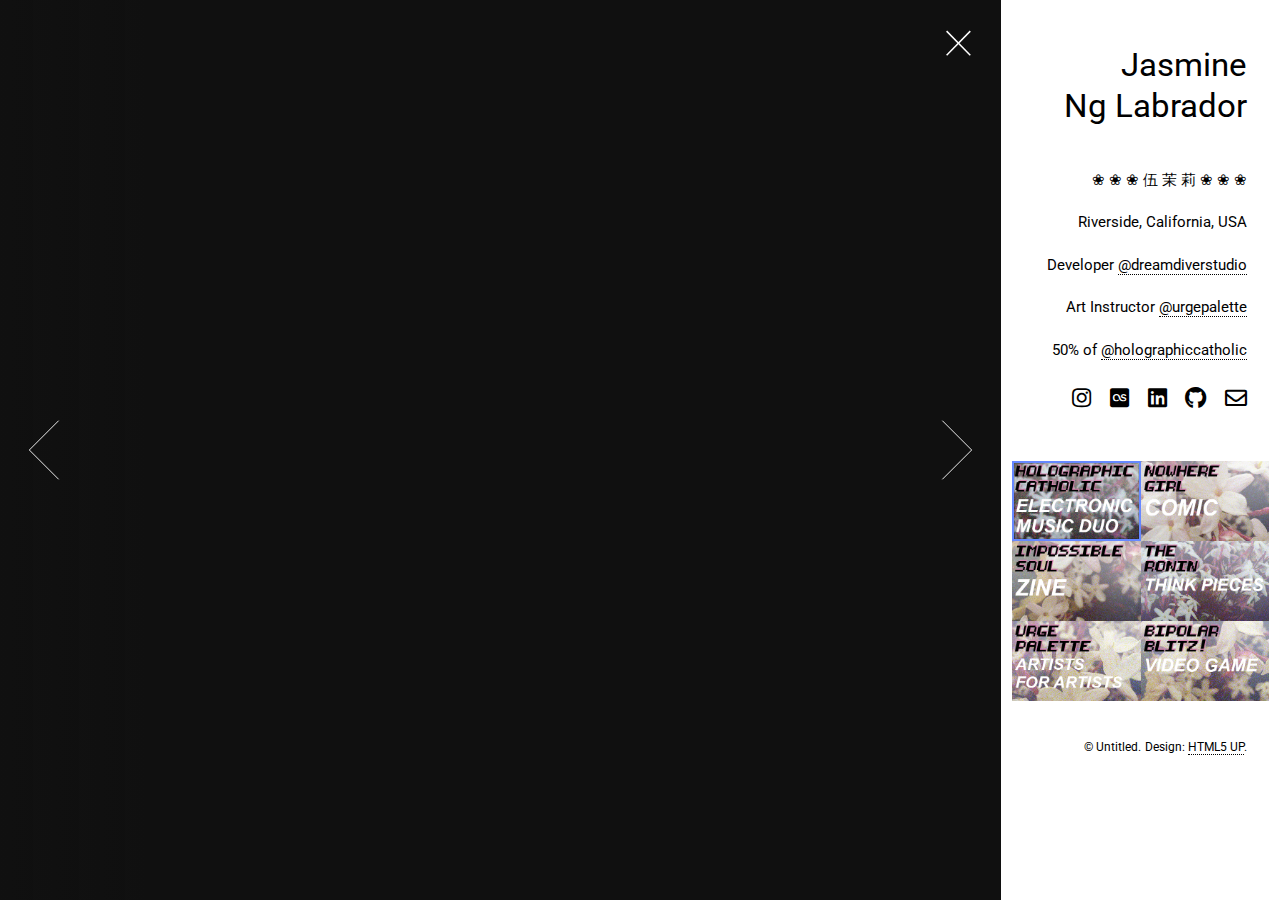
==== index.html @ 2c043cc4 "Initial commit" ====
<!DOCTYPE HTML>
<!--
	Lens by HTML5 UP
	html5up.net | @ajlkn
	Free for personal and commercial use under the CCA 3.0 license (html5up.net/license)
-->
<html>
	<head>
		<title>Jasmine Ng Labrador</title>
		<meta charset="utf-8" />
		<meta name="viewport" content="width=device-width, initial-scale=1, user-scalable=no" />
		<link rel="stylesheet" href="assets/css/main.css" />
		<noscript><link rel="stylesheet" href="assets/css/noscript.css" /></noscript>
	</head>
	<body class="is-preload-0 is-preload-1 is-preload-2">

		<!-- Main -->
			<div id="main">

				<!-- Header -->
					<header id="header">
						<h1>Jasmine
							<p>Ng Labrador</p>
							
						</h1>
						<p>❀ ❀ ❀ 伍 茉 莉 ❀ ❀ ❀</p>
						<p>Riverside, California, USA</p>
						<p>Developer
							<a href="https://www.instagram.com/dreamdiverstudio/">@dreamdiverstudio</a>
						</p>	 
						<p>Art Instructor 
							<a href="http://urgepalette.com/">@urgepalette</a>
						</p>	 
						<p>	50% of 
							<a href="https://holographiccatholic.bandcamp.com/">@holographiccatholic</a>
							</p>

						<ul class="icons">
							<li><a href="https://www.instagram.com/jasminenglabrador/" class="icon brands fa-instagram"><span class="label">Instagram</span></a></li>
							<li><a href="https://www.last.fm/julyinnewyork" class="icon brands fa-lastfm-square"><span class="label">Last.fm</span></a></li>
							<li><a href="https://linkedin.com/in/jasminenglabrador/" class="icon brands fa-linkedin"><span class="label">Linkedin</span></a></li>
							<li><a href="https://github.com/jasminenglabrador" class="icon brands fa-github"><span class="label">Github</span></a></li>
							<li><a href="jasminenglabrador@gmail.com" class="icon fa-envelope"><span class="label">Email</span></a></li>
						</ul>
					</header>

				<!-- Thumbnail -->
					<section id="thumbnails">
						<article>
							<a class="thumbnail" href="images/fulls/hc.jpg" data-position="left center"><img src="images/thumbs/01.jpg" alt="" /></a>
							<h2>
								<a href="https://holographiccatholic.bandcamp.com/">Holographic Catholic</a>
							</h2>
							<p><i>FORGIVE ME FATHER FOR I HAVE S̠̯͉ͅY͍̲̺N̝̹̬̟̰̘͎T͈̫̹H̙͇E͈͕D͇̰̹͖</i></p>
						</article>
						<article>
							<a class="thumbnail" href="images/fulls/nowheregirl.png"><img src="images/thumbs/02.jpg" alt="" /></a>
							<h2>
								<a href="https://issuu.com/jasminenglabrador/docs/nowhere_girl">Nowhere Girl</a>
							</h2>
							<p>a comic based off the B-Movie song</p>
						</article>
						<article>
							<a class="thumbnail" href="images/fulls/impossiblesoul.jpg" data-position="top center"><img src="images/thumbs/03.jpg" alt="" /></a>
							<h2>
								<a href="https://issuu.com/jasminenglabrador/docs/impossible_soul_issue_1">Impossible Soul</a></h2>
							<p>A personal account of heartbreak, hospitalization, and holding on.</p>
						</article>
						<article>
							<a class="thumbnail" href="images/fulls/theronin.png"><img src="images/thumbs/04.jpg" alt="" /></a>
							<h2>
								<a href="https://medium.com/the-ronin">The Ronin</a>
							</h2>
							<p>An array of creative expression and professional thought pieces from an eclectic group of digital nomads.</p>
						</article>
						<article>
							<a class="thumbnail" href="images/fulls/urge.png" data-position="top center"><img src="images/thumbs/05.jpg" alt="" /></a>
							<h2>
								<a href="https://urgepalette.com">Urge Palette</a>
							</h2>
							<p>We are an independently-run art materials space. We are artists for artists. We love what we do, and we mean it.</p>
						</article>
						<article>
							<a class="thumbnail" href="images/fulls/room.png"><img src="images/thumbs/06.jpg" alt="" /></a>
							<h2>
								Bipolar Blitz!
							</h2>
							<p>Bipolar Blitz! is a browser, iOS, and Android video game currently in development. It is a tongue-in-cheek, quirky, and fun game that seeks to garner mental health awareness and dispel stigma. </p>
						</article>
						<!-- <article>
							<a class="thumbnail" href="images/fulls/07.jpg"><img src="images/thumbs/07.jpg" alt="" /></a>
							<h2>Proin quis mauris</h2>
							<p>Etiam ultricies, lorem quis efficitur porttitor, facilisis ante orci urna.</p>
						</article>
						<article>
							<a class="thumbnail" href="images/fulls/08.jpg"><img src="images/thumbs/08.jpg" alt="" /></a>
							<h2>Gravida quis varius enim</h2>
							<p>Nunc egestas congue lorem. Nullam dictum placerat ex sapien tortor mattis.</p>
						</article>
						<article>
							<a class="thumbnail" href="images/fulls/09.jpg"><img src="images/thumbs/09.jpg" alt="" /></a>
							<h2>Morbi eget vitae adipiscing</h2>
							<p>In quis vulputate dui. Maecenas metus elit, dictum praesent lacinia lacus.</p>
						</article>
						<article>
							<a class="thumbnail" href="images/fulls/10.jpg"><img src="images/thumbs/10.jpg" alt="" /></a>
							<h2>Habitant tristique senectus</h2>
							<p>Vestibulum ante ipsum primis in faucibus orci luctus ac tincidunt dolor.</p>
						</article>
						<article>
							<a class="thumbnail" href="images/fulls/11.jpg"><img src="images/thumbs/11.jpg" alt="" /></a>
							<h2>Pharetra ex non faucibus</h2>
							<p>Ut sed magna euismod leo laoreet congue. Fusce congue enim ultricies.</p>
						</article>
						<article>
							<a class="thumbnail" href="images/fulls/12.jpg"><img src="images/thumbs/12.jpg" alt="" /></a>
							<h2>Mattis lorem sodales</h2>
							<p>Feugiat auctor leo massa, nec vestibulum nisl erat faucibus, rutrum nulla.</p>
						</article> -->
					</section>

				<!-- Footer -->
					<footer id="footer">
						<ul class="copyright">
							<li>&copy; Untitled.</li><li>Design: <a href="http://html5up.net">HTML5 UP</a>.</li>
						</ul>
					</footer>

			</div>

		<!-- Scripts -->
			<script src="assets/js/jquery.min.js"></script>
			<script src="assets/js/browser.min.js"></script>
			<script src="assets/js/breakpoints.min.js"></script>
			<script src="assets/js/main.js"></script>

	</body>
</html>
---- assets/css/main.css ----
@import url(fontawesome-all.min.css);
@import url("https://fonts.googleapis.com/css?family=Roboto:400,700");

/*
	Lens by HTML5 UP
	html5up.net | @ajlkn
	Free for personal and commercial use under the CCA 3.0 license (html5up.net/license)
*/

html, body, div, span, applet, object,
iframe, h1, h2, h3, h4, h5, h6, p, blockquote,
pre, a, abbr, acronym, address, big, cite,
code, del, dfn, em, img, ins, kbd, q, s, samp,
small, strike, strong, sub, sup, tt, var, b,
u, i, center, dl, dt, dd, ol, ul, li, fieldset,
form, label, legend, table, caption, tbody,
tfoot, thead, tr, th, td, article, aside,
canvas, details, embed, figure, figcaption,
footer, header, hgroup, menu, nav, output, ruby,
section, summary, time, mark, audio, video {
	margin: 0;
	padding: 0;
	border: 0;
	font-size: 100%;
	font: inherit;
	vertical-align: baseline;}

article, aside, details, figcaption, figure,
footer, header, hgroup, menu, nav, section {
	display: block;}

body {
	line-height: 1;
}

ol, ul {
	list-style: none;
}

blockquote, q {
	quotes: none;
}

	blockquote:before, blockquote:after, q:before, q:after {
		content: '';
		content: none;
	}

table {
	border-collapse: collapse;
	border-spacing: 0;
}

body {
	-webkit-text-size-adjust: none;
}

mark {
	background-color: transparent;
	color: inherit;
}

input::-moz-focus-inner {
	border: 0;
	padding: 0;
}

input, select, textarea {
	-moz-appearance: none;
	-webkit-appearance: none;
	-ms-appearance: none;
	appearance: none;
}

/* Basic */

	/*
			@-ms-viewport {
				width: device-width;
			}
		*/

	@media screen and (max-width: 480px) {

		html, body {
			min-width: 320px;
		}

	}

	body.is-preload-0 *, body.is-preload-0 *:before, body.is-preload-0 *:after {
		-moz-animation: none !important;
		-webkit-animation: none !important;
		-ms-animation: none !important;
		animation: none !important;
		-moz-transition: none !important;
		-webkit-transition: none !important;
		-ms-transition: none !important;
		transition: none !important;
	}

	html {
		box-sizing: border-box;
	}

	*, *:before, *:after {
		box-sizing: inherit;
	}

	html, body {
		background-color: #101010;
		overflow: hidden;
	}

/* Type */

	html {
		font-size: 16pt;
	}

		@media screen and (max-width: 1680px) {

			html {
				font-size: 12pt;
			}

		}

		@media screen and (max-width: 1280px) {

			html {
				font-size: 11pt;
			}

		}

	body {
		background-color: #fff;
		color: #aaa;
	}

	body, input, select, textarea {
		font-family: "Roboto", Helvetica, sans-serif;
		font-weight: 400;
		line-height: 1.65;
		font-size: 1em;
		color: rgb(0, 0, 0);
	}

	a {
		-moz-transition: color 0.25s ease, border-bottom-color 0.25s ease;
		-webkit-transition: color 0.25s ease, border-bottom-color 0.25s ease;
		-ms-transition: color 0.25s ease, border-bottom-color 0.25s ease;
		transition: color 0.25s ease, border-bottom-color 0.25s ease;
		border-bottom: dotted 1px;
		color: inherit;
		text-decoration: none;
	}

		a:hover {
			border-bottom-color: transparent;
			color: #6688ff;
		}

	strong, b {
		font-weight: 400;
		color: rgb(0, 0, 0);
	}

	em, i {
		font-style: italic;
	}

	p {
		margin: 0 0 1.25em 0;
	}

	h1, h2, h3, h4, h5, h6 {
		font-weight: 400;
		line-height: 1.25;
		margin: 0 0 0.5em 0;
		color: rgb(0, 0, 0);
	}

		h1 a, h2 a, h3 a, h4 a, h5 a, h6 a {
			color: inherit;
			text-decoration: none;
		}

	h2 {
		font-size: 1.25em;
	}

	h3 {
		font-size: 1em;
	}

	h4 {
		font-size: 0.9em;
	}

	h5 {
		font-size: 0.8em;
	}

	h6 {
		font-size: 0.7em;
	}

	sub {
		font-size: 0.8em;
		position: relative;
		top: 0.5em;
	}

	sup {
		font-size: 0.8em;
		position: relative;
		top: -0.5em;
	}

	blockquote {
		border-left: solid 4px #ccc;
		font-style: italic;
		margin: 0 0 1.25em 0;
		padding: 0.3125em 0 0.3125em 1.25em;
	}

	code {
		border-radius: 4px;
		border: solid 1px;
		font-family: "Courier New", monospace;
		font-size: 0.9em;
		margin: 0 0.25em;
		padding: 0.25em 0.65em;
		border-color: #ccc;
	}

	pre {
		-webkit-overflow-scrolling: touch;
		font-family: "Courier New", monospace;
		font-size: 0.9em;
		margin: 0 0 1.25em 0;
	}

		pre code {
			display: block;
			padding: 1em 1.5em;
			overflow-x: auto;
		}

	hr {
		border: 0;
		border-bottom: solid 1px #ccc;
		margin: 1.25em 0;
	}

		hr.major {
			margin: 1.875em 0;
		}

	.align-left {
		text-align: left;
	}

	.align-center {
		text-align: center;
	}

	.align-right {
		text-align: right;
	}

/* Button */

	input[type="submit"],
	input[type="reset"],
	input[type="button"],
	button,
	.button {
		-moz-appearance: none;
		-webkit-appearance: none;
		-ms-appearance: none;
		appearance: none;
		-moz-transition: background-color 0.25s ease-in-out, border-color 0.25s ease-in-out, color 0.25s ease-in-out;
		-webkit-transition: background-color 0.25s ease-in-out, border-color 0.25s ease-in-out, color 0.25s ease-in-out;
		-ms-transition: background-color 0.25s ease-in-out, border-color 0.25s ease-in-out, color 0.25s ease-in-out;
		transition: background-color 0.25s ease-in-out, border-color 0.25s ease-in-out, color 0.25s ease-in-out;
		background-color: transparent;
		border-radius: 4px;
		border: solid 1px #ccc;
		color: #555;
		cursor: pointer;
		display: inline-block;
		line-height: 1;
		padding: 0.75em 1.5em;
		text-align: center;
		text-decoration: none;
		white-space: nowrap;
	}

		input[type="submit"]:hover,
		input[type="reset"]:hover,
		input[type="button"]:hover,
		button:hover,
		.button:hover {
			border-color: #6688ff;
			color: #6688ff;
		}

			input[type="submit"]:hover:active,
			input[type="reset"]:hover:active,
			input[type="button"]:hover:active,
			button:hover:active,
			.button:hover:active {
				background-color: rgba(0, 211, 183, 0.15);
			}

		input[type="submit"].icon,
		input[type="reset"].icon,
		input[type="button"].icon,
		button.icon,
		.button.icon {
			padding-left: 1.35em;
		}

			input[type="submit"].icon:before,
			input[type="reset"].icon:before,
			input[type="button"].icon:before,
			button.icon:before,
			.button.icon:before {
				margin-right: 0.5em;
			}

		input[type="submit"].fit,
		input[type="reset"].fit,
		input[type="button"].fit,
		button.fit,
		.button.fit {
			width: 100%;
		}

		input[type="submit"].small,
		input[type="reset"].small,
		input[type="button"].small,
		button.small,
		.button.small {
			font-size: 0.8em;
		}

		input[type="submit"].large,
		input[type="reset"].large,
		input[type="button"].large,
		button.large,
		.button.large {
			font-size: 1.35em;
		}

		input[type="submit"].disabled, input[type="submit"]:disabled,
		input[type="reset"].disabled,
		input[type="reset"]:disabled,
		input[type="button"].disabled,
		input[type="button"]:disabled,
		button.disabled,
		button:disabled,
		.button.disabled,
		.button:disabled {
			pointer-events: none;
			opacity: 0.25;
		}

/* Form */

	form {
		margin: 0 0 1.25em 0;
	}

	label {
		color: #555;
		display: block;
		font-size: 0.9em;
		font-weight: 400;
		margin: 0 0 0.625em 0;
	}

	input[type="text"],
	input[type="password"],
	input[type="email"],
	select,
	textarea {
		-moz-appearance: none;
		-webkit-appearance: none;
		-ms-appearance: none;
		appearance: none;
		background-color: transparent;
		border-radius: 4px;
		border: solid 1px #ccc;
		color: inherit;
		display: block;
		outline: 0;
		padding: 0 0.75em;
		text-decoration: none;
		width: 100%;
	}

		input[type="text"]:invalid,
		input[type="password"]:invalid,
		input[type="email"]:invalid,
		select:invalid,
		textarea:invalid {
			box-shadow: none;
		}

		input[type="text"]:focus,
		input[type="password"]:focus,
		input[type="email"]:focus,
		select:focus,
		textarea:focus {
			border-color: #6688ff;
		}

	select {
		background-image: url("data:image/svg+xml;charset=utf8,%3Csvg xmlns='http://www.w3.org/2000/svg' width='40' height='40' preserveAspectRatio='none' viewBox='0 0 40 40'%3E%3Cpath d='M9.4,12.3l10.4,10.4l10.4-10.4c0.2-0.2,0.5-0.4,0.9-0.4c0.3,0,0.6,0.1,0.9,0.4l3.3,3.3c0.2,0.2,0.4,0.5,0.4,0.9 c0,0.4-0.1,0.6-0.4,0.9L20.7,31.9c-0.2,0.2-0.5,0.4-0.9,0.4c-0.3,0-0.6-0.1-0.9-0.4L4.3,17.3c-0.2-0.2-0.4-0.5-0.4-0.9 c0-0.4,0.1-0.6,0.4-0.9l3.3-3.3c0.2-0.2,0.5-0.4,0.9-0.4S9.1,12.1,9.4,12.3z' fill='%23ccc' /%3E%3C/svg%3E");
		background-size: 1.25rem;
		background-repeat: no-repeat;
		background-position: calc(100% - 1rem) center;
		height: 2.75em;
		padding-right: 2.75em;
		text-overflow: ellipsis;
	}

		select option {
			color: #555;
			background: #fff;
		}

		select:focus::-ms-value {
			background-color: transparent;
		}

		select::-ms-expand {
			display: none;
		}

	.select-wrapper {
		text-decoration: none;
		display: block;
		position: relative;
	}

		.select-wrapper:before {
			-moz-osx-font-smoothing: grayscale;
			-webkit-font-smoothing: antialiased;
			display: inline-block;
			font-style: normal;
			font-variant: normal;
			text-rendering: auto;
			line-height: 1;
			text-transform: none !important;
			font-family: 'Font Awesome 5 Free';
			font-weight: 900;
		}

		.select-wrapper:before {
			color: #ccc;
			content: '\f107';
			display: block;
			height: 2.75em;
			line-height: 2.75em;
			pointer-events: none;
			position: absolute;
			right: 0;
			text-align: center;
			top: 0;
			width: 2.75em;
		}

		.select-wrapper select::-ms-expand {
			display: none;
		}

	input[type="text"],
	input[type="password"],
	input[type="email"],
	select {
		height: 2.75em;
	}

	textarea {
		padding: 0.75em 1em;
	}

	input[type="checkbox"],
	input[type="radio"] {
		-moz-appearance: none;
		-webkit-appearance: none;
		-ms-appearance: none;
		appearance: none;
		display: block;
		float: left;
		margin-right: -2em;
		opacity: 0;
		width: 1em;
		z-index: -1;
	}

		input[type="checkbox"] + label,
		input[type="radio"] + label {
			text-decoration: none;
			color: #aaa;
			cursor: pointer;
			display: inline-block;
			font-size: 1em;
			font-weight: 400;
			margin: 0;
			padding-left: 2.4em;
			padding-right: 0.75em;
			position: relative;
		}

			input[type="checkbox"] + label:before,
			input[type="radio"] + label:before {
				-moz-osx-font-smoothing: grayscale;
				-webkit-font-smoothing: antialiased;
				display: inline-block;
				font-style: normal;
				font-variant: normal;
				text-rendering: auto;
				line-height: 1;
				text-transform: none !important;
				font-family: 'Font Awesome 5 Free';
				font-weight: 900;
			}

			input[type="checkbox"] + label:before,
			input[type="radio"] + label:before {
				background: transparent;
				border-radius: 4px;
				border: solid 1px #ccc;
				content: '';
				display: inline-block;
				font-size: 0.8em;
				height: 2.0625em;
				left: 0;
				line-height: 2.0625em;
				position: absolute;
				text-align: center;
				top: 0;
				width: 2.0625em;
			}

		input[type="checkbox"]:checked + label:before,
		input[type="radio"]:checked + label:before {
			background-color: #555;
			border-color: #555;
			color: #fff;
			content: '\f00c';
		}

		input[type="checkbox"]:focus + label:before,
		input[type="radio"]:focus + label:before {
			border-color: #6688ff;
		}

	input[type="checkbox"] + label:before {
		border-radius: 4px;
	}

	input[type="radio"] + label:before {
		border-radius: 100%;
	}

	::-webkit-input-placeholder {
		opacity: 1.0;
		color: #ccc !important;
	}

	:-moz-placeholder {
		opacity: 1.0;
		color: #ccc !important;
	}

	::-moz-placeholder {
		opacity: 1.0;
		color: #ccc !important;
	}

	:-ms-input-placeholder {
		opacity: 1.0;
		color: #ccc !important;
	}

	.field {
		margin: 0 0 1.25em 0;
	}

/* Icon */

	.icon {
		text-decoration: none;
		border-bottom: none;
		position: relative;
	}

		.icon:before {
			-moz-osx-font-smoothing: grayscale;
			-webkit-font-smoothing: antialiased;
			display: inline-block;
			font-style: normal;
			font-variant: normal;
			text-rendering: auto;
			line-height: 1;
			text-transform: none !important;
			font-family: 'Font Awesome 5 Free';
			font-weight: 400;
		}

		.icon > .label {
			display: none;
		}

		.icon:before {
			line-height: inherit;
		}

		.icon.solid:before {
			font-weight: 900;
		}

		.icon.brands:before {
			font-family: 'Font Awesome 5 Brands';
		}

/* List */

	ol {
		list-style: decimal;
		margin: 0 0 1.25em 0;
		padding-left: 1.25em;
	}

		ol li {
			padding-left: 0.25em;
		}

	ul {
		list-style: disc;
		margin: 0 0 1.25em 0;
		padding-left: 1em;
	}

		ul li {
			padding-left: 0.5em;
		}

		ul.alt {
			list-style: none;
			padding-left: 0;
		}

			ul.alt li {
				border-top: solid 1px #ccc;
				padding: 0.5em 0;
			}

				ul.alt li:first-child {
					border-top: 0;
					padding-top: 0;
				}

	dl {
		margin: 0 0 1.25em 0;
	}

		dl dt {
			display: block;
			font-weight: 400;
			margin: 0 0 0.625em 0;
		}

		dl dd {
			margin-left: 1.25em;
		}

/* Actions */

	ul.actions {
		display: -moz-flex;
		display: -webkit-flex;
		display: -ms-flex;
		display: flex;
		cursor: default;
		list-style: none;
		margin-left: -0.625em;
		padding-left: 0;
	}

		ul.actions li {
			padding: 0 0 0 0.625em;
			vertical-align: middle;
		}

		ul.actions.special {
			-moz-justify-content: center;
			-webkit-justify-content: center;
			-ms-justify-content: center;
			justify-content: center;
			width: 100%;
			margin-left: 0;
		}

			ul.actions.special li:first-child {
				padding-left: 0;
			}

		ul.actions.stacked {
			-moz-flex-direction: column;
			-webkit-flex-direction: column;
			-ms-flex-direction: column;
			flex-direction: column;
			margin-left: 0;
		}

			ul.actions.stacked li {
				padding: 0.8125em 0 0 0;
			}

				ul.actions.stacked li:first-child {
					padding-top: 0;
				}

		ul.actions.fit {
			width: calc(100% + 0.625em);
		}

			ul.actions.fit li {
				-moz-flex-grow: 1;
				-webkit-flex-grow: 1;
				-ms-flex-grow: 1;
				flex-grow: 1;
				-moz-flex-shrink: 1;
				-webkit-flex-shrink: 1;
				-ms-flex-shrink: 1;
				flex-shrink: 1;
				width: 100%;
			}

				ul.actions.fit li > * {
					width: 100%;
				}

			ul.actions.fit.stacked {
				width: 100%;
			}

		@media screen and (max-width: 480px) {

			ul.actions:not(.fixed) {
				-moz-flex-direction: column;
				-webkit-flex-direction: column;
				-ms-flex-direction: column;
				flex-direction: column;
				margin-left: 0;
				width: 100% !important;
			}

				ul.actions:not(.fixed) li {
					-moz-flex-grow: 1;
					-webkit-flex-grow: 1;
					-ms-flex-grow: 1;
					flex-grow: 1;
					-moz-flex-shrink: 1;
					-webkit-flex-shrink: 1;
					-ms-flex-shrink: 1;
					flex-shrink: 1;
					padding: 0.625em 0 0 0;
					text-align: center;
					width: 100%;
				}

					ul.actions:not(.fixed) li > * {
						width: 100%;
					}

					ul.actions:not(.fixed) li:first-child {
						padding-top: 0;
					}

					ul.actions:not(.fixed) li input[type="submit"],
					ul.actions:not(.fixed) li input[type="reset"],
					ul.actions:not(.fixed) li input[type="button"],
					ul.actions:not(.fixed) li button,
					ul.actions:not(.fixed) li .button {
						width: 100%;
					}

						ul.actions:not(.fixed) li input[type="submit"].icon:before,
						ul.actions:not(.fixed) li input[type="reset"].icon:before,
						ul.actions:not(.fixed) li input[type="button"].icon:before,
						ul.actions:not(.fixed) li button.icon:before,
						ul.actions:not(.fixed) li .button.icon:before {
							margin-left: -0.5rem;
						}

		}

/* Icons */

	ul.icons {
		cursor: default;
		list-style: none;
		padding-left: 0;
	}

		ul.icons li {
			display: inline-block;
			padding: 0 1em 0 0;
		}

			ul.icons li:last-child {
				padding-right: 0;
			}

			ul.icons li .icon:before {
				font-size: 1.5rem;
			}

/* Main */

	#main {
		-moz-transition: opacity 0.75s ease, right 0.75s ease, left 0.75s ease, visibility 0.75s;
		-webkit-transition: opacity 0.75s ease, right 0.75s ease, left 0.75s ease, visibility 0.75s;
		-ms-transition: opacity 0.75s ease, right 0.75s ease, left 0.75s ease, visibility 0.75s;
		transition: opacity 0.75s ease, right 0.75s ease, left 0.75s ease, visibility 0.75s;
		-webkit-overflow-scrolling: touch;
		position: fixed;
		top: 0;
		width: 22.5em;
		height: 100%;
		background: #fff;
		outline: 0;
		overflow-x: hidden;
		overflow-y: auto;
		text-align: right;
		visibility: visible;
		z-index: 10000;
		right: 0;
	}

		#main .toggle {
			-webkit-tap-highlight-color: rgba(0, 0, 0, 0);
			position: absolute;
			top: 0;
			width: 4em;
			height: 4em;
			background-image: url("images/close-small-alt.svg");
			background-repeat: no-repeat;
			background-size: 32px 32px;
			cursor: pointer;
			display: none;
			z-index: 1;
			background-position: 0.5em 0.5em;
			left: 0;
		}

		body.fullscreen #main {
			visibility: hidden;
			right: -22.5em;
		}

		body.is-preload-1 #main {
			opacity: 0;
			right: -2em;
		}

		@media screen and (max-width: 1280px) {

			#main {
				width: 19em;
			}

				body.fullscreen #main {
					right: -19em;
				}

		}

		@media screen and (max-width: 980px) {

			#main {
				background: rgba(255, 255, 255, 0.925);
			}

				#main .toggle {
					display: block;
				}

		}

		@media screen and (max-width: 480px) {

			#main {
				-moz-transition: opacity 0.5s ease, visibility 0.5s;
				-webkit-transition: opacity 0.5s ease, visibility 0.5s;
				-ms-transition: opacity 0.5s ease, visibility 0.5s;
				transition: opacity 0.5s ease, visibility 0.5s;
				width: 100%;
				background: #fff;
				text-align: center;
			}

				body.is-preload-1 #main {
					left: auto !important;
					right: auto !important;
				}

				body.fullscreen #main {
					left: auto !important;
					right: auto !important;
					opacity: 0;
				}

				#main .toggle {
					display: none;
				}

		}

/* Header */

	#header {
		padding: 3em 2.25em 1.75em 2.25em ;
	}

		#header h1 {
			font-size: 2.25em;
			font-weight: 0;
		}

/* Footer */

	#footer {
		padding: 2.25em 2.25em 1em 2.25em ;
	}

		#footer .copyright {
			list-style: none;
			padding: 0;
		}

			#footer .copyright li {
				display: inline-block;
				font-size: 0.8em;
				margin-left: 0.35em;
				padding: 0;
			}

				#footer .copyright li:first-child {
					margin-left: 0;
				}

/* Thumbnails */

	#thumbnails {
		display: -moz-flex;
		display: -webkit-flex;
		display: -ms-flex;
		display: flex;
		-moz-flex-wrap: wrap;
		-webkit-flex-wrap: wrap;
		-ms-flex-wrap: wrap;
		flex-wrap: wrap;
		padding: 0 0.75em;
	}

		#thumbnails article {
			position: relative;
			width: 50%;
			background: #101010;
			outline: 0;
		}

			#thumbnails article .thumbnail {
				-webkit-tap-highlight-color: rgba(0, 0, 0, 0);
				display: block;
				position: relative;
				border: 0;
				outline: 0;
			}

				#thumbnails article .thumbnail img {
					display: block;
					width: 100%;
				}

				#thumbnails article .thumbnail:before {
					pointer-events: none;
					-moz-transition: opacity 0.25s ease;
					-webkit-transition: opacity 0.25s ease;
					-ms-transition: opacity 0.25s ease;
					transition: opacity 0.25s ease;
					content: '';
					position: absolute;
					left: 0;
					top: 0;
					width: 100%;
					height: 100%;
					box-shadow: inset 0 0 0 2px #6688ff, inset 0 0 0px 3px rgba(0, 0, 0, 0.15);
					opacity: 0;
					z-index: 1;
				}

				#thumbnails article .thumbnail:focus:before {
					opacity: 0.5;
				}

			#thumbnails article h2, #thumbnails article p {
				display: none;
			}

			#thumbnails article.active .thumbnail:before {
				opacity: 1;
			}

		@media screen and (max-width: 480px) {

			#thumbnails article .thumbnail:before {
				display: none;
			}

		}

/* Viewer */

	@-moz-keyframes spinner {
		0% {
			-moz-transform: rotate(0deg);
			-webkit-transform: rotate(0deg);
			-ms-transform: rotate(0deg);
			transform: rotate(0deg);
		}

		100% {
			-moz-transform: rotate(360deg);
			-webkit-transform: rotate(360deg);
			-ms-transform: rotate(360deg);
			transform: rotate(360deg);
		}
	}

	@-webkit-keyframes spinner {
		0% {
			-moz-transform: rotate(0deg);
			-webkit-transform: rotate(0deg);
			-ms-transform: rotate(0deg);
			transform: rotate(0deg);
		}

		100% {
			-moz-transform: rotate(360deg);
			-webkit-transform: rotate(360deg);
			-ms-transform: rotate(360deg);
			transform: rotate(360deg);
		}
	}

	@-ms-keyframes spinner {
		0% {
			-moz-transform: rotate(0deg);
			-webkit-transform: rotate(0deg);
			-ms-transform: rotate(0deg);
			transform: rotate(0deg);
		}

		100% {
			-moz-transform: rotate(360deg);
			-webkit-transform: rotate(360deg);
			-ms-transform: rotate(360deg);
			transform: rotate(360deg);
		}
	}

	@keyframes spinner {
		0% {
			-moz-transform: rotate(0deg);
			-webkit-transform: rotate(0deg);
			-ms-transform: rotate(0deg);
			transform: rotate(0deg);
		}

		100% {
			-moz-transform: rotate(360deg);
			-webkit-transform: rotate(360deg);
			-ms-transform: rotate(360deg);
			transform: rotate(360deg);
		}
	}

	#viewer {
		-moz-transition: opacity 0.75s ease, width 0.75s ease;
		-webkit-transition: opacity 0.75s ease, width 0.75s ease;
		-ms-transition: opacity 0.75s ease, width 0.75s ease;
		transition: opacity 0.75s ease, width 0.75s ease;
		position: absolute;
		top: 0;
		width: calc(100% - 22.5em);
		height: 100%;
		left: 0;
	}

		#viewer .inner {
			pointer-events: none;
			position: absolute;
			top: 0;
			left: 0;
			width: 100%;
			height: 100%;
			z-index: 2;
		}

			#viewer .inner > * {
				pointer-events: auto;
			}

			#viewer .inner:before {
				background-image: -moz-linear-gradient(left, rgba(16,16,16,0.2), rgba(16,16,16,0) 10em, rgba(16,16,16,0)), -moz-linear-gradient(right, rgba(16,16,16,0.2), rgba(16,16,16,0) 10em, rgba(16,16,16,0));
				background-image: -webkit-linear-gradient(left, rgba(16,16,16,0.2), rgba(16,16,16,0) 10em, rgba(16,16,16,0)), -webkit-linear-gradient(right, rgba(16,16,16,0.2), rgba(16,16,16,0) 10em, rgba(16,16,16,0));
				background-image: -ms-linear-gradient(left, rgba(16,16,16,0.2), rgba(16,16,16,0) 10em, rgba(16,16,16,0)), -ms-linear-gradient(right, rgba(16,16,16,0.2), rgba(16,16,16,0) 10em, rgba(16,16,16,0));
				background-image: linear-gradient(left, rgba(16,16,16,0.2), rgba(16,16,16,0) 10em, rgba(16,16,16,0)), linear-gradient(right, rgba(16,16,16,0.2), rgba(16,16,16,0) 10em, rgba(16,16,16,0));
				content: '';
				display: block;
				position: absolute;
				top: 0;
				left: 0;
				width: 100%;
				height: 100%;
			}

			#viewer .inner .toggle {
				-webkit-tap-highlight-color: rgba(0, 0, 0, 0);
				position: absolute;
				top: 0;
				width: 4em;
				height: 4em;
				background-image: url("images/close.svg");
				background-repeat: no-repeat;
				background-size: 64px 64px;
				cursor: pointer;
				z-index: 1;
				right: 0;
				background-position: calc(100% - 0.75em) 0.75em;
			}

			#viewer .inner .nav-next,
			#viewer .inner .nav-previous {
				-webkit-tap-highlight-color: rgba(0, 0, 0, 0);
				position: absolute;
				top: 50%;
				width: 6em;
				height: 6em;
				margin-top: -3em;
				background-image: url("images/arrow.svg");
				background-position: center;
				background-repeat: no-repeat;
				background-size: contain;
				cursor: pointer;
			}

			#viewer .inner .nav-previous {
				-moz-transform: scaleX(-1);
				-webkit-transform: scaleX(-1);
				-ms-transform: scaleX(-1);
				transform: scaleX(-1);
				left: 0;
			}

			#viewer .inner .nav-next {
				right: 0;
			}

		#viewer .slide {
			-moz-transition: opacity 0.5s ease-in-out;
			-webkit-transition: opacity 0.5s ease-in-out;
			-ms-transition: opacity 0.5s ease-in-out;
			transition: opacity 0.5s ease-in-out;
			position: absolute;
			top: 0;
			left: 0;
			width: 100%;
			height: 100%;
			opacity: 1;
			z-index: 1;
		}

			#viewer .slide .caption {
				background-image: -moz-linear-gradient(bottom, rgba(16,16,16,0.75), rgba(16,16,16,0.25) 80%, rgba(16,16,16,0));
				background-image: -webkit-linear-gradient(bottom, rgba(16,16,16,0.75), rgba(16,16,16,0.25) 80%, rgba(16,16,16,0));
				background-image: -ms-linear-gradient(bottom, rgba(16,16,16,0.75), rgba(16,16,16,0.25) 80%, rgba(16,16,16,0));
				background-image: linear-gradient(bottom, rgba(16,16,16,0.75), rgba(16,16,16,0.25) 80%, rgba(16,16,16,0));
				padding: 2em 2em 0.75em 2em ;
				position: absolute;
				bottom: 0;
				left: 0;
				width: 100%;
				color: rgba(255, 255, 255, 0.5);
				z-index: 1;
			}

				#viewer .slide .caption h2, #viewer .slide .caption h3, #viewer .slide .caption h4, #viewer .slide .caption h5, #viewer .slide .caption h6 {
					color: #fff;
				}

			#viewer .slide .image {
				-moz-transition: opacity 0.5s ease-in-out;
				-webkit-transition: opacity 0.5s ease-in-out;
				-ms-transition: opacity 0.5s ease-in-out;
				transition: opacity 0.5s ease-in-out;
				position: absolute;
				top: 0;
				left: 0;
				width: 100%;
				height: 100%;
				background-repeat: no-repeat;
				background-size: cover;
				opacity: 0;
			}

			#viewer .slide:before {
				-moz-animation: spinner 1s linear infinite;
				-webkit-animation: spinner 1s linear infinite;
				-ms-animation: spinner 1s linear infinite;
				animation: spinner 1s linear infinite;
				-moz-transition: opacity 0.5s ease-in-out;
				-webkit-transition: opacity 0.5s ease-in-out;
				-ms-transition: opacity 0.5s ease-in-out;
				transition: opacity 0.5s ease-in-out;
				content: '';
				display: block;
				position: absolute;
				top: 50%;
				left: 50%;
				width: 3em;
				height: 3em;
				background-image: url("images/spinner.svg");
				background-position: center;
				background-repeat: no-repeat;
				background-size: contain;
				margin: -1.5em 0 0 -1.5em;
				opacity: 0;
			}

			#viewer .slide.loading:before {
				opacity: 1;
			}

			#viewer .slide.active .image {
				opacity: 1;
			}

		body.fullscreen #viewer {
			width: 100%;
		}

			body.fullscreen #viewer .inner .toggle {
				background-image: url("images/open.svg");
			}

		body.is-preload-1 #viewer {
			opacity: 0;
		}

		body.is-preload-2 #viewer .slide {
			opacity: 0;
		}

		@media screen and (max-width: 1280px) {

			#viewer {
				width: calc(100% - 19em);
			}

		}

		@media screen and (max-width: 980px) {

			#viewer {
				width: 100%;
			}

				#viewer .inner .toggle {
					-moz-transition: opacity 0.75s ease;
					-webkit-transition: opacity 0.75s ease;
					-ms-transition: opacity 0.75s ease;
					transition: opacity 0.75s ease;
					background-image: url("images/open.svg");
					opacity: 0;
					right: 0;
				}

				body.fullscreen #viewer .inner .toggle {
					opacity: 1;
				}

		}

		@media screen and (max-width: 736px) {

			#viewer .inner .toggle {
				background-size: 32px 32px;
			}

			#viewer .inner .nav-next,
			#viewer .inner .nav-previous {
				background-image: url("images/arrow-small.svg");
				background-size: 32px 32px;
			}

			body.fullscreen #viewer .inner .toggle {
				background-image: url("images/open-small.svg");
			}

		}

		@media screen and (max-width: 480px) {

			#viewer {
				-moz-transition: opacity 0.5s ease;
				-webkit-transition: opacity 0.5s ease;
				-ms-transition: opacity 0.5s ease;
				transition: opacity 0.5s ease;
				-moz-transition-delay: 0s;
				-webkit-transition-delay: 0s;
				-ms-transition-delay: 0s;
				transition-delay: 0s;
				opacity: 0;
			}

				#viewer .inner .toggle {
					background-image: url("images/close-small.svg") !important;
					background-size: 32px 32px;
				}

				body.fullscreen #viewer {
					-moz-transition-delay: 0.5s;
					-webkit-transition-delay: 0.5s;
					-ms-transition-delay: 0.5s;
					transition-delay: 0.5s;
					opacity: 1;
				}

		}
---- assets/css/noscript.css ----
/*
	Lens by HTML5 UP
	html5up.net | @ajlkn
	Free for personal and commercial use under the CCA 3.0 license (html5up.net/license)
*/

/* Main */

	#main {
		opacity: 1 !important;
		right: 0 !important;
	}

	body:before {
		content: 'Javascript is disabled :(';
		display: block;
		position: absolute;
		top: 50%;
		width: calc(100% - 22.5em * 0.333333333);
		height: 4em;
		margin-top: -2em;
		color: #282828;
		cursor: default;
		font-size: 3em;
		line-height: 4em;
		text-align: center;
		white-space: nowrap;
		left: 0;
	}
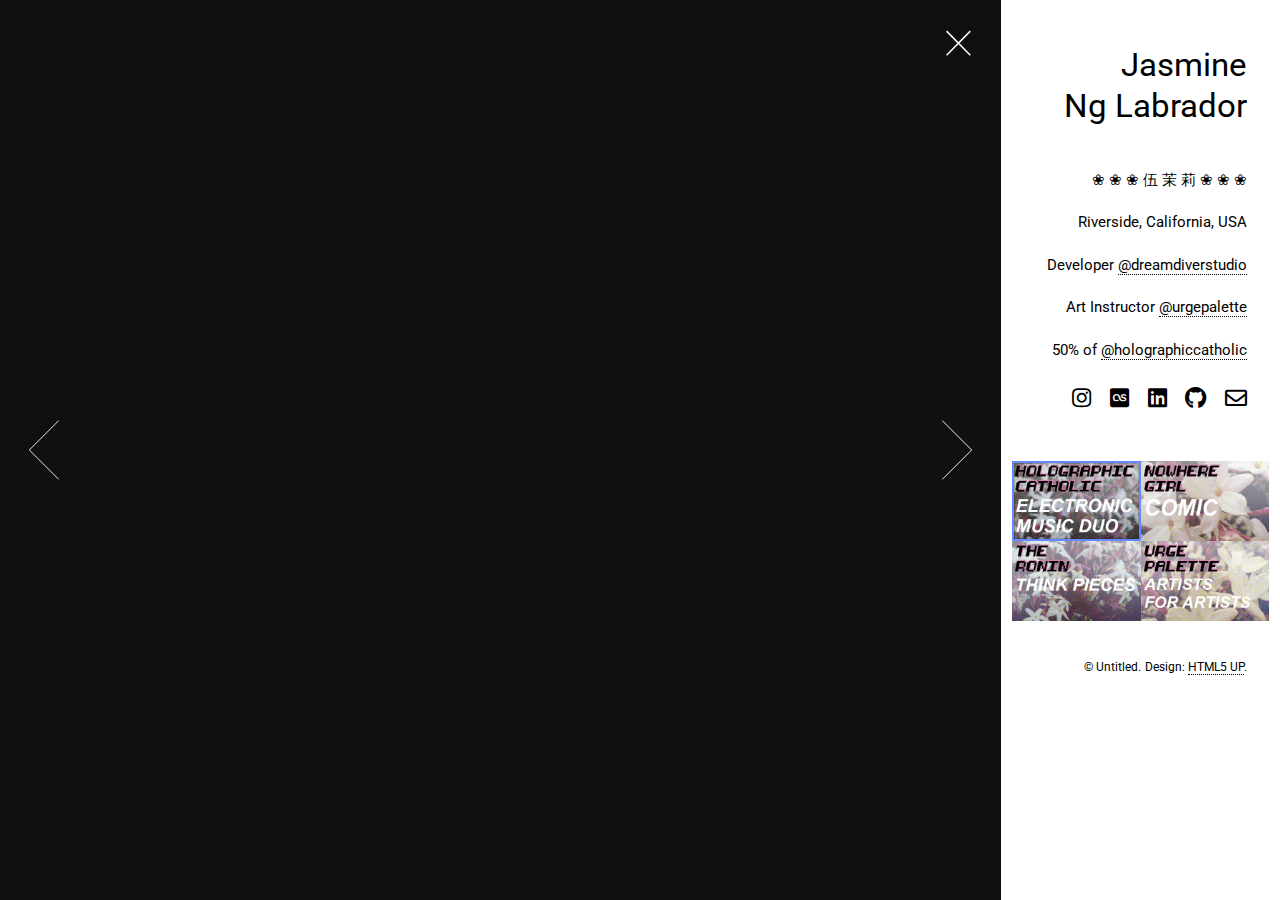
==== commit 9299dbb4: "Update index.html" ====
--- a/index.html
+++ b/index.html
@@ -61,12 +61,6 @@
 							<p>a comic based off the B-Movie song</p>
 						</article>
 						<article>
-							<a class="thumbnail" href="images/fulls/impossiblesoul.jpg" data-position="top center"><img src="images/thumbs/03.jpg" alt="" /></a>
-							<h2>
-								<a href="https://issuu.com/jasminenglabrador/docs/impossible_soul_issue_1">Impossible Soul</a></h2>
-							<p>A personal account of heartbreak, hospitalization, and holding on.</p>
-						</article>
-						<article>
 							<a class="thumbnail" href="images/fulls/theronin.png"><img src="images/thumbs/04.jpg" alt="" /></a>
 							<h2>
 								<a href="https://medium.com/the-ronin">The Ronin</a>
@@ -79,13 +73,6 @@
 								<a href="https://urgepalette.com">Urge Palette</a>
 							</h2>
 							<p>We are an independently-run art materials space. We are artists for artists. We love what we do, and we mean it.</p>
-						</article>
-						<article>
-							<a class="thumbnail" href="images/fulls/room.png"><img src="images/thumbs/06.jpg" alt="" /></a>
-							<h2>
-								Bipolar Blitz!
-							</h2>
-							<p>Bipolar Blitz! is a browser, iOS, and Android video game currently in development. It is a tongue-in-cheek, quirky, and fun game that seeks to garner mental health awareness and dispel stigma. </p>
 						</article>
 						<!-- <article>
 							<a class="thumbnail" href="images/fulls/07.jpg"><img src="images/thumbs/07.jpg" alt="" /></a>
